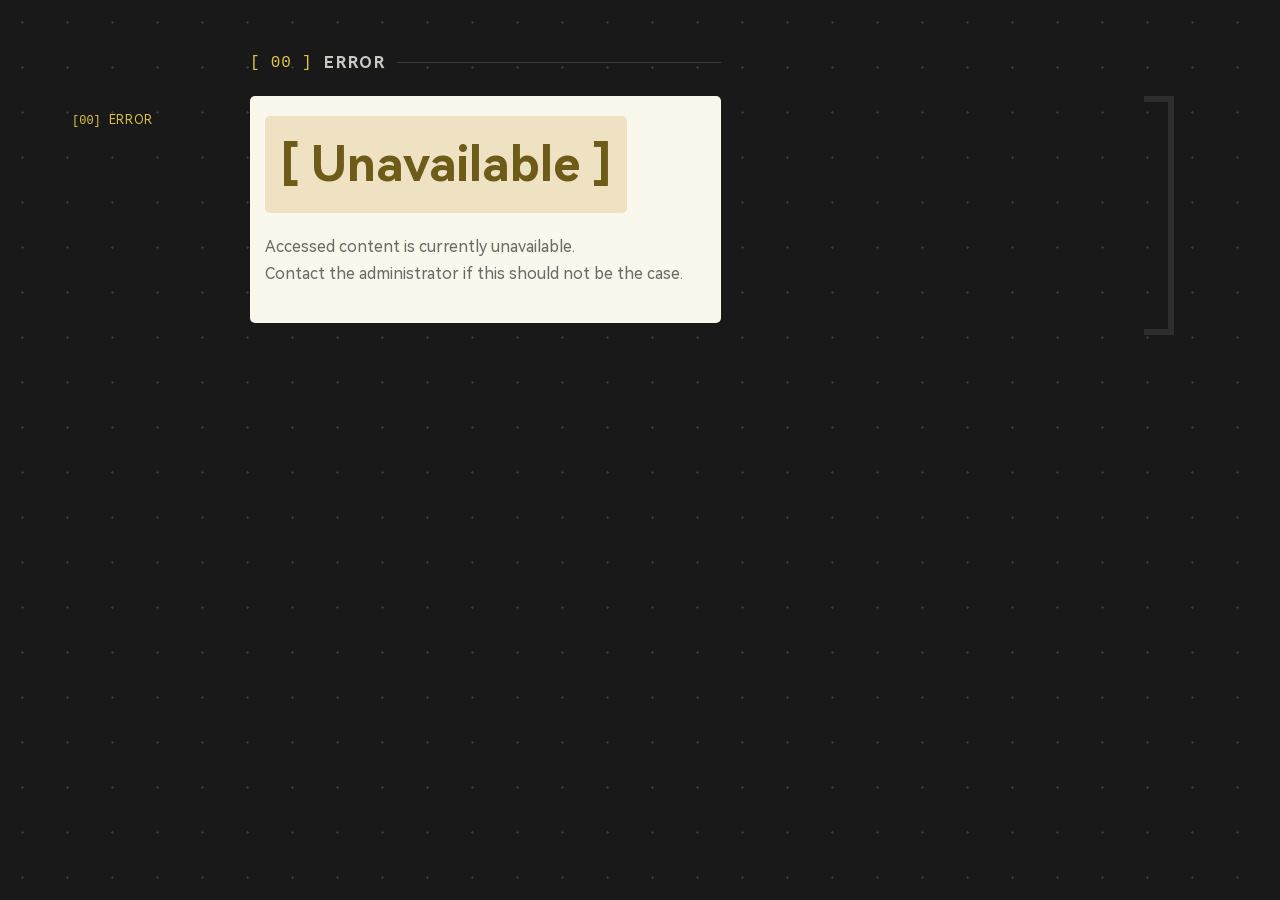
==== index.html @ c9081f60 "Initial push" ====
<!doctype html>
<html lang="en">
    <head>
        <meta charset="UTF-8" />
        <title>Unavailable</title>
        <meta name="viewport" content="width=device-width,initial-scale=1" />
        <meta name="description" content="Site unavailable" />
        <link rel="icon" href="../favicon.png" />
        <link
            rel="stylesheet"
            type="text/css"
            href="../styles/unavailable.css"
        />
    </head>
    <body>
        <main>
            <div class="nav">
                <div class="item active">
                    <span class="index">[00]</span>
                    <span class="label">error</span>
                </div>
            </div>

            <div class="section-header-row">
                <div class="section-header">
                    <span class="index">[ 00 ]</span>
                    <span class="label">ERROR</span>
                    <span class="line"></span>
                </div>
            </div>

            <div class="cards">
                <div class="card">
                    <div>
                        <span class="pill">[ Unavailable ]</span>
                    </div>
                    <div class="message-box">
                        <p>
                            Accessed content is currently unavailable.
                            <br />
                            Contact the administrator if this should not be the
                            case.
                        </p>
                    </div>
                </div>
            </div>

            <div class="ghost">
                <div class="bracket"></div>
            </div>
        </main>
    </body>
</html>
---- styles/unavailable.css ----
@import "main.css";

* {
    overflow: hidden;
}

.pill {
    font-size: 3rem;
    padding: 20px 15px;
}
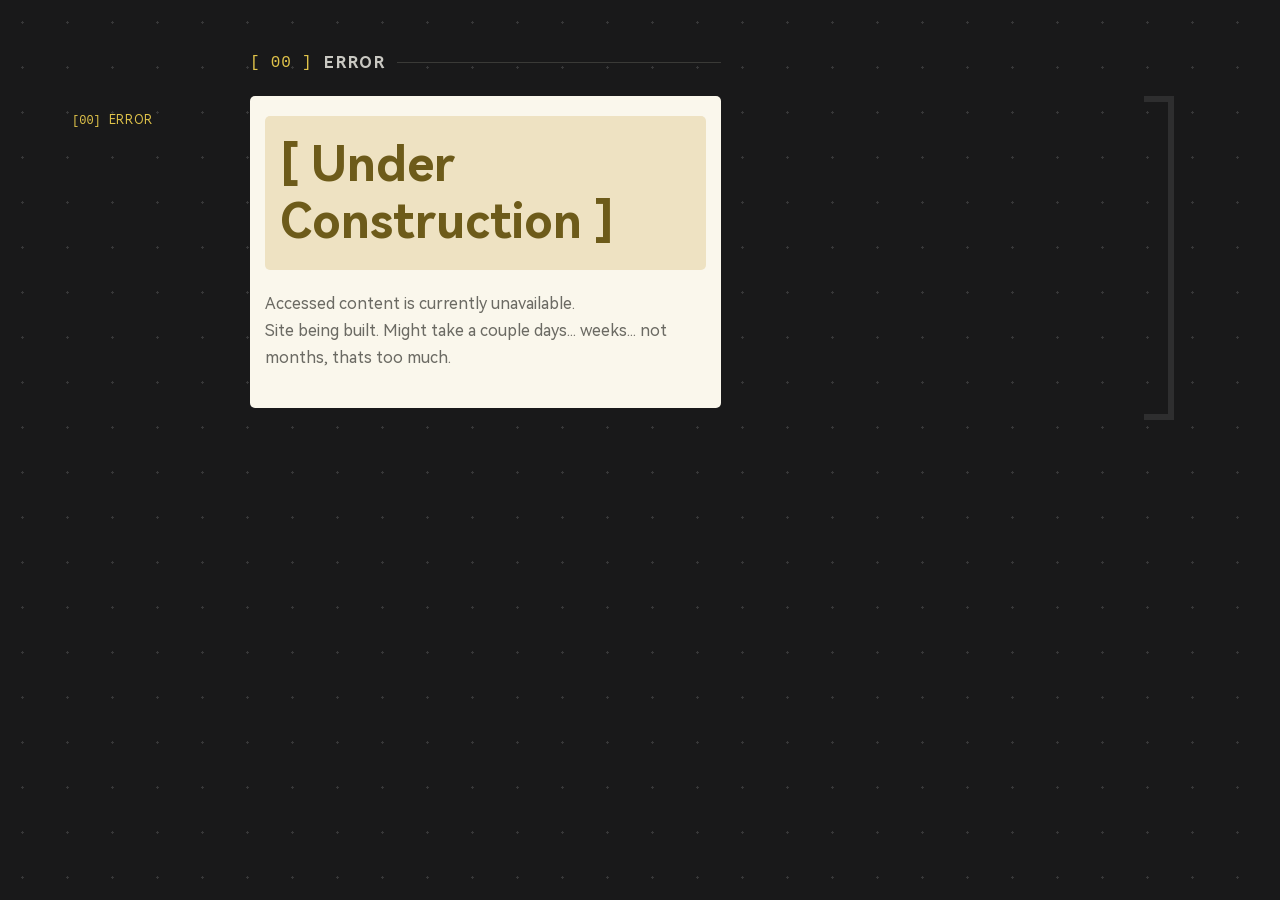
==== commit ecf54bc6: "Updated main index to show under construction" ====
--- a/index.html
+++ b/index.html
@@ -2,22 +2,18 @@
 <html lang="en">
     <head>
         <meta charset="UTF-8" />
-        <title>Unavailable</title>
+        <title>Under Construction</title>
         <meta name="viewport" content="width=device-width,initial-scale=1" />
-        <meta name="description" content="Site unavailable" />
-        <link rel="icon" href="../favicon.png" />
-        <link
-            rel="stylesheet"
-            type="text/css"
-            href="../styles/unavailable.css"
-        />
+        <meta name="description" content="Site under construction" />
+        <link rel="icon" href="favicon.png" />
+        <link rel="stylesheet" type="text/css" href="styles/unavailable.css" />
     </head>
     <body>
         <main>
             <div class="nav">
                 <div class="item active">
                     <span class="index">[00]</span>
-                    <span class="label">error</span>
+                    <span class="label">ERROR</span>
                 </div>
             </div>
 
@@ -32,14 +28,14 @@
             <div class="cards">
                 <div class="card">
                     <div>
-                        <span class="pill">[ Unavailable ]</span>
+                        <span class="pill">[ Under Construction ]</span>
                     </div>
                     <div class="message-box">
                         <p>
                             Accessed content is currently unavailable.
                             <br />
-                            Contact the administrator if this should not be the
-                            case.
+                            Site being built. Might take a couple days...
+                            weeks... not months, thats too much.
                         </p>
                     </div>
                 </div>
